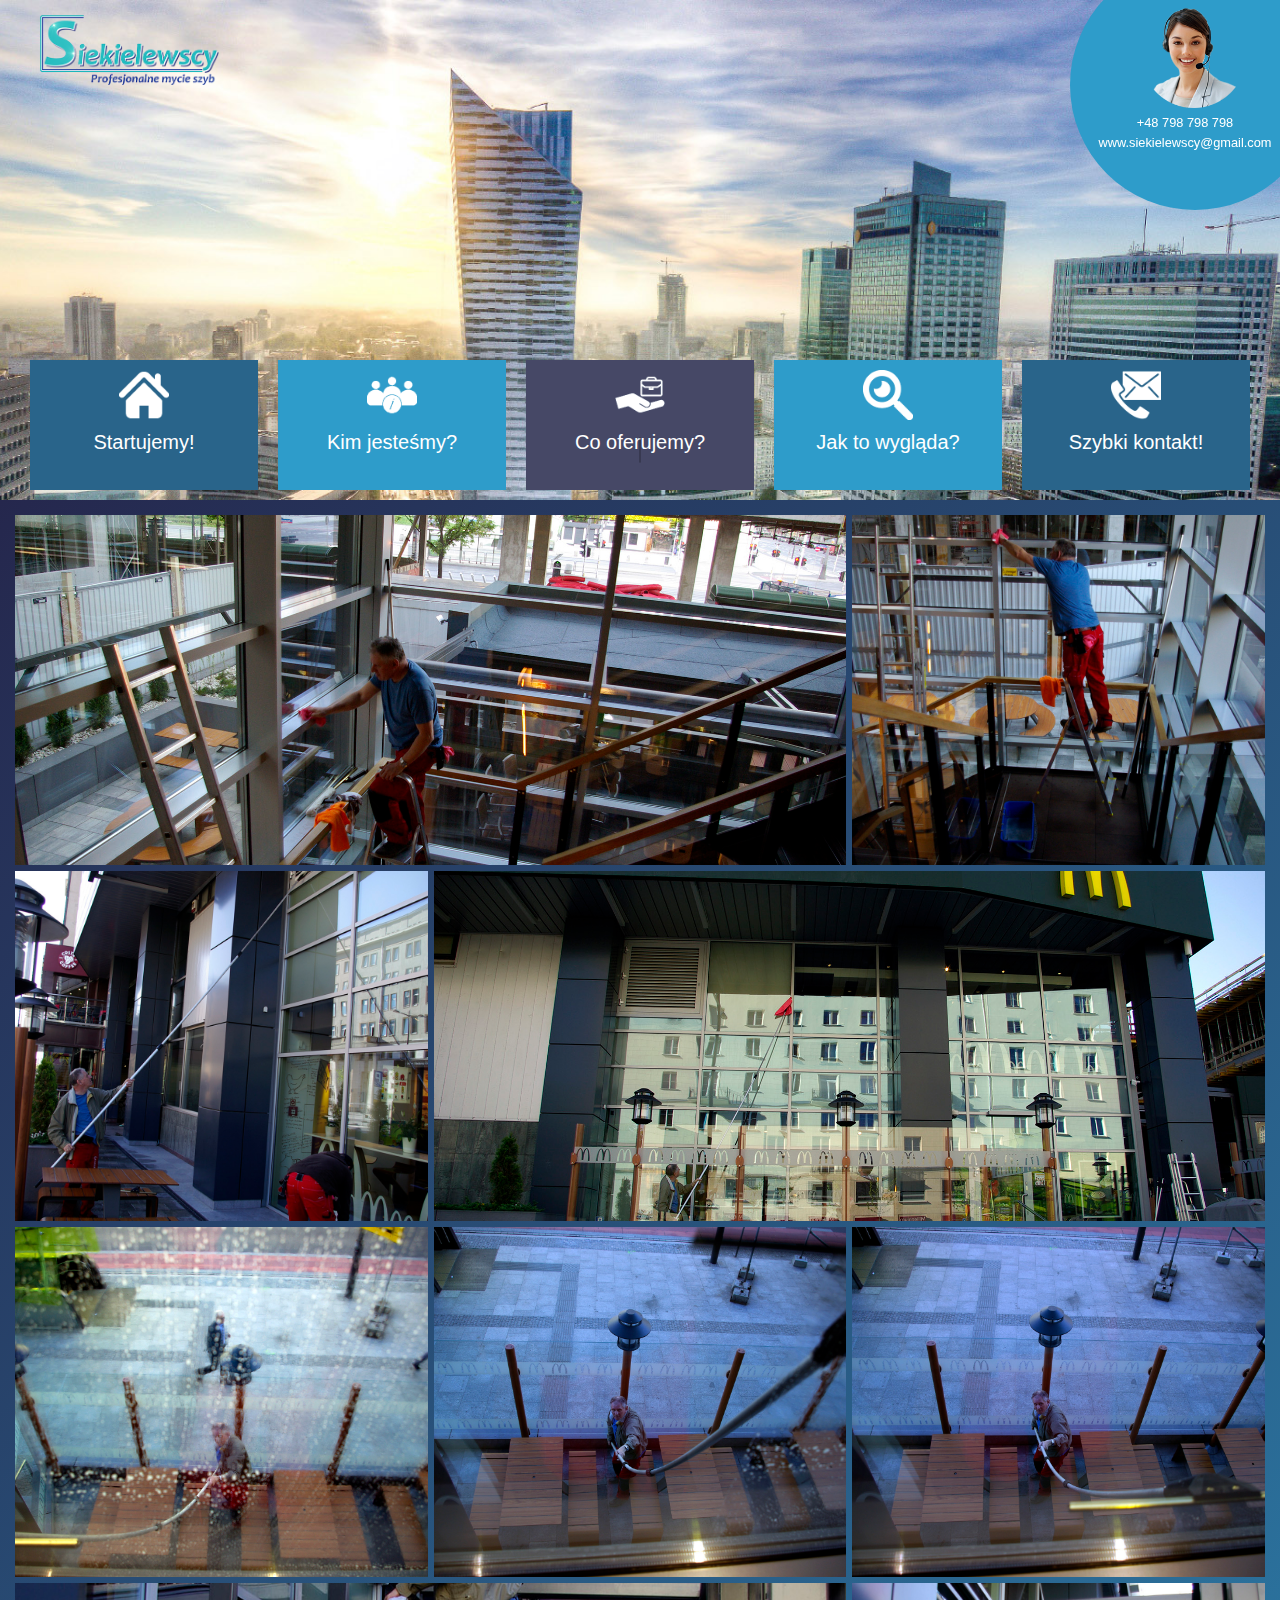
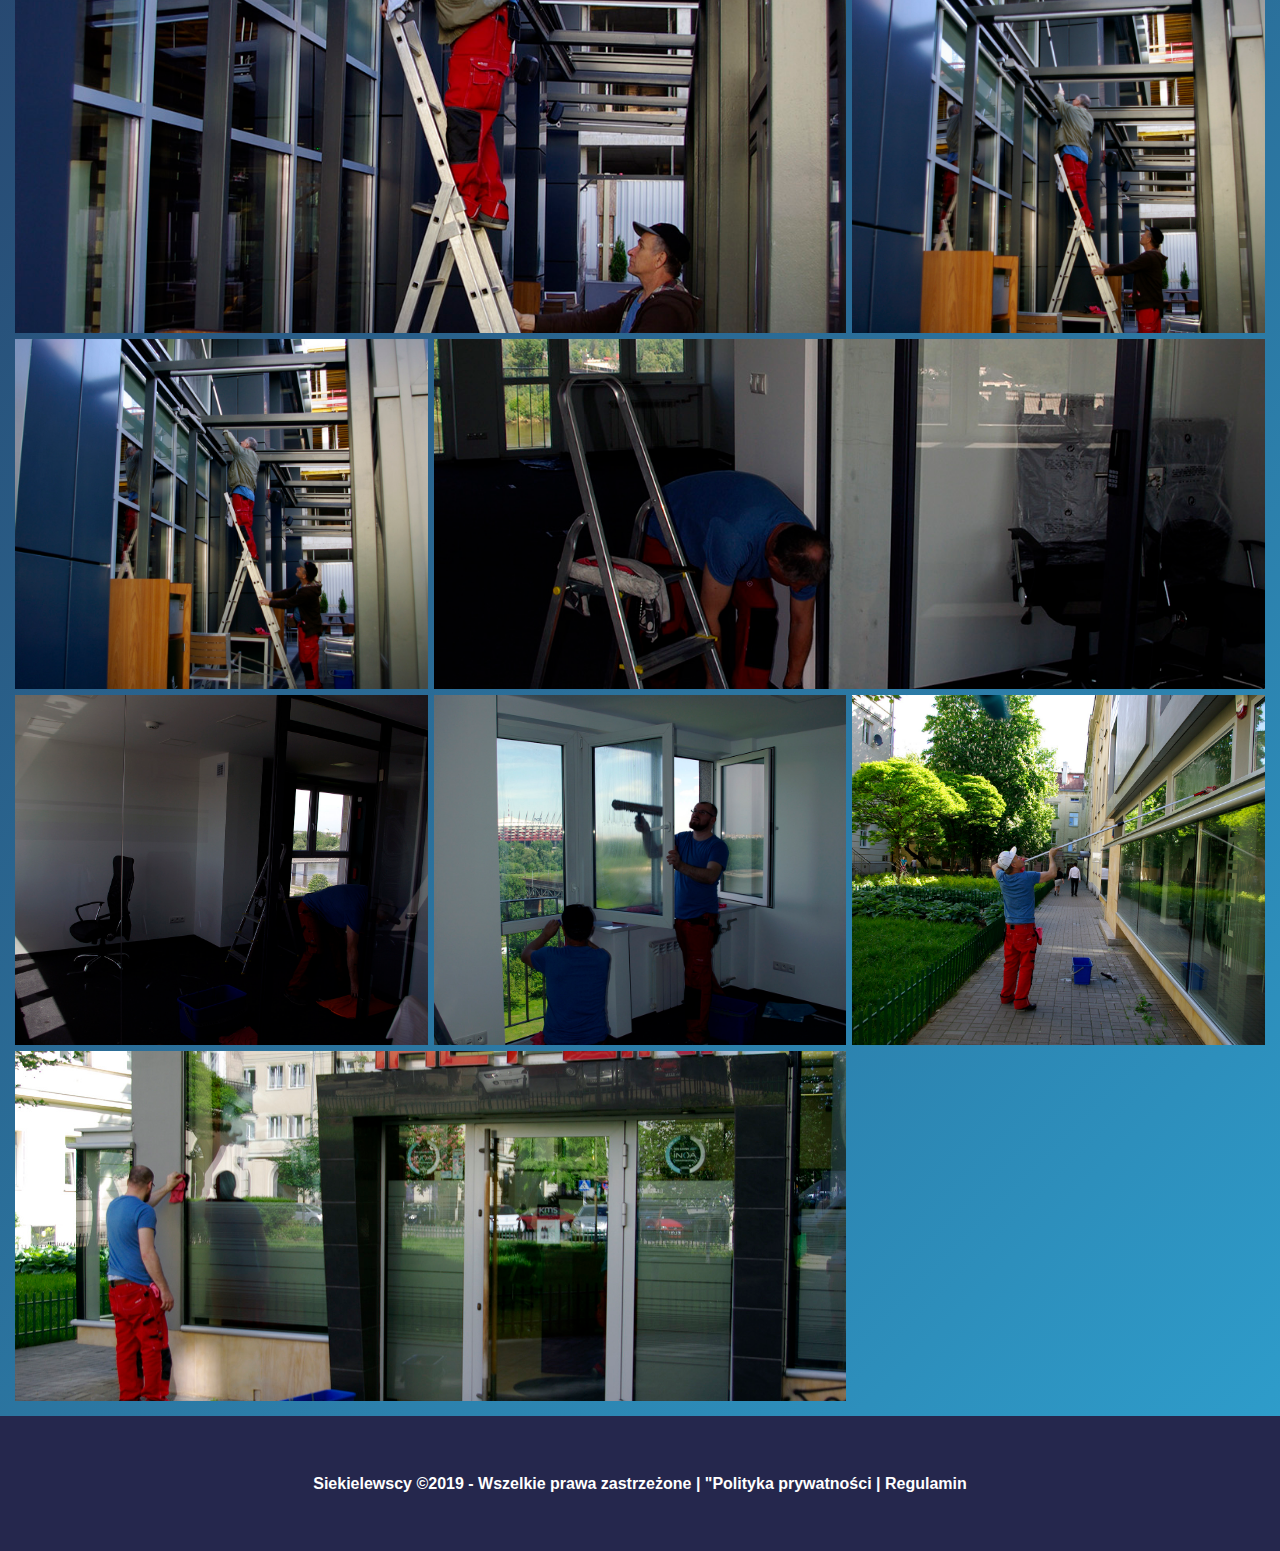
==== galeria.html @ 83d14aa3 "Commit" ====
<!DOCTYPE html>
<html lang="pl">

<head>
  <meta charset="UTF-8">
  <meta name="viewport" content="width=device-width, initial-scale=1">
  <meta http-equiv="X-UA-Compatible" content="ie=edge">
  <title>O nas - Siekielewscy</title>
  <meta name="description" content="Profesjonalne mycie szyb" />
  <meta name="keywords" content="Mycie szyb, mycie, profesjonalne, okna, okien, dokładne, czyste, ">
  <link rel="stylesheet" href="css/animate.css">
  <link rel="stylesheet" href="https://stackpath.bootstrapcdn.com/bootstrap/4.3.1/css/bootstrap.min.css">
  <link rel="stylesheet" href="https://use.fontawesome.com/releases/v5.7.2/css/all.css">



  <!-- build:css -->
  <link rel="stylesheet" href="css/headerStyle.css">
  <!-- endbuild -->
</head>

<body>
  <section class="header-background-image"></section>
  <header>
    <div class="logoContainer">
      <div class="logo"></div>
    </div>
    <div class="contactInformation">
      <div class="contactIconContainer">
        <div class="contactIcon"></div>
      </div>
      <div class="contactNumber">
        <a href="tel:+48 798 798 798"> +48 798 798 798 </a>
        <a href="mailto:www.siekielewscy@gmail.com"> www.siekielewscy@gmail.com </a>
      </div>
    </div>
  </header>

  <section class="menu onas">
    <div class="row menuContainer">
      <div class="col-5 col-md-3 col-lg menuElement animated">
        <!-- <a href="index.html"></a> -->
        <div class="iconMenu"></div>
        <h5 class="animated">Startujemy!</h5>
        <h4 class="animated">Strona główna</h4>
      </div>
      <div class="col-5 col-md-3 col-lg menuElement animated">
        <div class="iconMenu"></div>
        <h5 class="animated">Kim jesteśmy?</h5>
        <h4 class="animated">O nas</h4>
      </div>
      <div class="col-5 col-md-3 col-lg menuElement animated">
        <div class="iconMenu"></div>
        <h5 class="animated">Co oferujemy?</h5>
        <h4 class="animated">Oferta</h4>
      </div>
      <div class="col-5 col-md-3 col-lg menuElement animated">
        <div class="iconMenu"></div>
        <h5 class="animated">Jak to wygląda?</h5>
        <h4 class="animated">Galeria</h4>
      </div>
      <div class="col-5 col-md-3 col-lg menuElement animated">
        <div class="iconMenu"></div>
        <h5 class="animated">Szybki kontakt!</h5>
        <h4 class="animated">Formularz kontaktowy</h4>
      </div>
    </div>
  </section>

  <!-- <section class="gallery">

        <div class="gallery-container">

            <div class="img-container">
                <img src="" alt="">
            </div>

        </div>

    </section> -->


  <section class="gallery">
    <div class="row gal-container">
      <div class="col-md-8 col-sm-12 co-xs-12 gal-item">
        <div class="box">
          <!-- <a href="img/zdjęcia do galerii/_G101524.JPG"> -->
          <img src="img/zdjęcia do galerii/_G101524.JPG">
          <!-- </a> -->
        </div>
      </div>
      <div class="col-md-4 col-sm-6 co-xs-12 gal-item">
        <div class="box">
          <a href="#" data-toggle="modal" data-target="#2">
            <img src="img/zdjęcia do galerii/_G101525.JPG">
          </a>
        </div>
      </div>
      <div class="col-md-4 col-sm-6 co-xs-12 gal-item">
        <div class="box">
          <a href="#" data-toggle="modal" data-target="#3">
            <img src="img/zdjęcia do galerii/_G101537.JPG">
          </a>
        </div>
      </div>
      <div class="col-md-8 col-sm-12 co-xs-12 gal-item">
        <div class="box">
          <a href="#" data-toggle="modal" data-target="#4">
            <img src="img/zdjęcia do galerii/_G101545.JPG">
          </a>
        </div>
      </div>
      <div class="col-md-4 col-sm-6 co-xs-12 gal-item">
        <div class="box">
          <a href="#" data-toggle="modal" data-target="#5">
            <img src="img/zdjęcia do galerii/_G101555.JPG">
          </a>
        </div>
      </div>
      <div class="col-md-4 col-sm-6 co-xs-12 gal-item">
        <div class="box">
          <a href="#" data-toggle="modal" data-target="#6">
            <img src="img/zdjęcia do galerii/_G101556.JPG">
          </a>
        </div>
      </div>
      <div class="col-md-4 col-sm-6 co-xs-12 gal-item">
        <div class="box">
          <a href="#" data-toggle="modal" data-target="#7">
            <img src="img/zdjęcia do galerii/_G101557.JPG">
          </a>
        </div>
      </div>

      <div class="col-md-8 col-sm-12 co-xs-12 gal-item">
        <div class="box">
          <a href="#" data-toggle="modal" data-target="#7">
            <img src="img/zdjęcia do galerii/_G101560.JPG">
          </a>
        </div>
      </div>
      <div class="col-md-4 col-sm-6 co-xs-12 gal-item">
        <div class="box">
          <a href="#" data-toggle="modal" data-target="#7">
            <img src="img/zdjęcia do galerii/_G101564.JPG">
          </a>
        </div>
      </div>
      <div class="col-md-4 col-sm-6 co-xs-12 gal-item">
        <div class="box">
          <a href="#" data-toggle="modal" data-target="#7">
            <img src="img/zdjęcia do galerii/_G101570.JPG">
          </a>
        </div>
      </div>
      <div class="col-md-8 col-sm-12 co-xs-12 gal-item">
        <div class="box">
          <a href="#" data-toggle="modal" data-target="#7">
            <img src="img/zdjęcia do galerii/_G101581.JPG">
          </a>
        </div>
      </div>
      <div class="col-md-4 col-sm-6 co-xs-12 gal-item">
        <div class="box">
          <a href="#" data-toggle="modal" data-target="#7">
            <img src="img/zdjęcia do galerii/_G101587.JPG">
          </a>
        </div>
      </div>
      <div class="col-md-4 col-sm-6 co-xs-12 gal-item">
        <div class="box">
          <a href="#" data-toggle="modal" data-target="#7">
            <img src="img/zdjęcia do galerii/_G101608.JPG">
          </a>
        </div>
      </div>
      <div class="col-md-4 col-sm-6 co-xs-12 gal-item">
        <div class="box">
          <a href="#" data-toggle="modal" data-target="#7">
            <img src="img/zdjęcia do galerii/_G101617.JPG">
          </a>
        </div>
      </div>
      <div class="col-md-8 col-sm-12 co-xs-12 gal-item">
        <div class="box">
          <a href="#" data-toggle="modal" data-target="#7">
            <img src="img/zdjęcia do galerii/_G101630.JPG">
          </a>
        </div>
      </div>
    </div>
  </section>
  <div class="bg-modal">
    <div class="modal-content">
      <!-- <div class="close">+</div> -->
      <div class="box">
      <img src="img/zdjęcia do galerii/_G101630.JPG" alt="">
    </div>
    </div>
  </div>

  <footer>
    <p>Siekielewscy &copy;2019 - Wszelkie prawa zastrzeżone | <a href="#">"Polityka prywatności</a> | <a href="#">Regulamin</a></p>
  </footer>

  <script src="https://cdnjs.cloudflare.com/ajax/libs/jquery/3.3.1/jquery.js"></script>
  <script src="https://cdnjs.cloudflare.com/ajax/libs/popper.js/1.14.7/umd/popper.min.js"></script>
  <script src="https://stackpath.bootstrapcdn.com/bootstrap/4.3.1/js/bootstrap.min.js"></script>
  <script type="text/javascript" src="slick/slick.min.js"></script>
  <script src="js/wow.min.js"></script>
  <!-- build:js -->
  <script src="js/sectionFirst.js"></script>
  <script src="js/slickScript.js"></script>
  <!-- endbuild -->
</body>

</html>
---- css/headerStyle.css ----
@charset "UTF-8";
@import url("https://fonts.googleapis.com/css?family=Open+Sans:400,400i,600,600i,700,700i&subset=latin-ext");
* {
  margin: 0;
  padding: 0;
  outline: none;
  -webkit-box-sizing: border-box;
  box-sizing: border-box; }

*:after,
*:before {
  -webkit-box-sizing: border-box;
  box-sizing: border-box; }

html {
  font-size: 100%;
  height: auto !important;
  height: 100%;
  -webkit-text-size-adjust: 100%;
  -ms-text-size-adjust: 100%;
  margin: 0 auto;
  font-family: "Open Sans", arial, sans-serif !important; }

body {
  background-color: rgba(193, 200, 228, 0.1); }

a {
  font-size: 0.8rem;
  text-decoration: none !important;
  color: white;
  -webkit-transition: 0.2s;
  -o-transition: 0.2s;
  transition: 0.2s; }
  a:hover {
    color: #25274d;
    -webkit-transition: 0.1s;
    -o-transition: 0.1s;
    transition: 0.1s; }

header {
  background: transparent;
  position: relative;
  display: -webkit-box;
  display: -ms-flexbox;
  display: flex;
  top: 0;
  width: 100%;
  height: 100px;
  z-index: 2; }
  header .logoContainer {
    background: transparent;
    display: -webkit-box;
    display: -ms-flexbox;
    display: flex;
    width: 100%;
    height: 100%;
    padding: 15px 0px 15px 40px; }
    header .logoContainer .logo {
      width: 100%;
      height: 100%;
      background: url("../img/logo.png");
      background-repeat: no-repeat;
      background-size: contain; }
  header .contactInformation {
    position: fixed;
    display: -webkit-box;
    display: -ms-flexbox;
    display: flex;
    -webkit-box-pack: center;
        -ms-flex-pack: center;
            justify-content: center;
    -webkit-box-orient: vertical;
    -webkit-box-direction: normal;
        -ms-flex-direction: column;
            flex-direction: column;
    -webkit-box-align: center;
        -ms-flex-align: center;
            align-items: center;
    border-radius: 50%;
    width: 170px;
    height: 170px;
    -webkit-transform: translate(40px, -40px);
        -ms-transform: translate(40px, -40px);
            transform: translate(40px, -40px);
    right: 0;
    background-color: #2e9cca;
    -webkit-transition: 0.3s;
    -o-transition: 0.3s;
    transition: 0.3s; }
    header .contactInformation.active {
      width: 250px;
      height: 250px;
      -webkit-transition: 0.3s;
      -o-transition: 0.3s;
      transition: 0.3s; }
    header .contactInformation .contactIconContainer {
      display: -webkit-box;
      display: -ms-flexbox;
      display: flex;
      -webkit-box-pack: center;
          -ms-flex-pack: center;
              justify-content: center;
      width: 100px;
      height: auto;
      padding-right: 5px; }
      header .contactInformation .contactIconContainer .contactIcon {
        display: -webkit-box;
        display: -ms-flexbox;
        display: flex;
        width: 100px;
        height: 100px;
        background: url("../img/callIcon.png");
        background-repeat: no-repeat;
        background-size: contain;
        background-position-x: right;
        -webkit-transform: translate(-1px, 20px);
            -ms-transform: translate(-1px, 20px);
                transform: translate(-1px, 20px); }
        header .contactInformation .contactIconContainer .contactIcon.active {
          -webkit-transform: translate(0px, 0px);
              -ms-transform: translate(0px, 0px);
                  transform: translate(0px, 0px); }
    header .contactInformation .contactNumber {
      display: -webkit-box;
      display: -ms-flexbox;
      display: flex;
      -webkit-box-orient: vertical;
      -webkit-box-direction: normal;
          -ms-flex-direction: column;
              flex-direction: column;
      -webkit-box-align: center;
          -ms-flex-align: center;
              align-items: center;
      padding: 5px 30px 10px 10px; }
    header .contactInformation a {
      display: -webkit-box;
      display: -ms-flexbox;
      display: flex;
      -webkit-box-pack: end;
          -ms-flex-pack: end;
              justify-content: flex-end;
      -ms-flex-wrap: nowrap;
          flex-wrap: nowrap;
      height: 100%;
      -webkit-transition: 0.1s;
      -o-transition: 0.1s;
      transition: 0.1s;
      display: none; }
      header .contactInformation a.active {
        display: block;
        -webkit-transition: 0.1s;
        -o-transition: 0.1s;
        transition: 0.1s; }

section.banner {
  width: 100% !important;
  height: 100% !important;
  overflow: hidden;
  width: 100%;
  height: 70vh; }
  section.banner div.bd-example div#carouselExampleCaptions ol {
    margin-bottom: 70px; }
  section.banner div.bd-example div#carouselExampleCaptions div.carousel-inner div.carousel-item {
    height: 70vh;
    width: 100%; }
    section.banner div.bd-example div#carouselExampleCaptions div.carousel-inner div.carousel-item img {
      -webkit-filter: blur(2px) brightness(70%);
              filter: blur(2px) brightness(70%); }
    section.banner div.bd-example div#carouselExampleCaptions div.carousel-inner div.carousel-item div.carousel-caption {
      bottom: 80px; }
      section.banner div.bd-example div#carouselExampleCaptions div.carousel-inner div.carousel-item div.carousel-caption h5 {
        font-size: 2rem;
        letter-spacing: 0.2rem;
        -webkit-animation-delay: 0.2s;
                animation-delay: 0.2s; }
      section.banner div.bd-example div#carouselExampleCaptions div.carousel-inner div.carousel-item div.carousel-caption p {
        padding-top: 50px;
        font-size: 1.3rem;
        -webkit-animation-delay: 0.3s;
                animation-delay: 0.3s; }
      section.banner div.bd-example div#carouselExampleCaptions div.carousel-inner div.carousel-item div.carousel-caption button {
        font-size: 1.3rem;
        border-radius: 0;
        background-color: #25274d;
        border: 2px #25274d solid;
        color: white;
        -webkit-animation-delay: 0.4s;
                animation-delay: 0.4s; }
        section.banner div.bd-example div#carouselExampleCaptions div.carousel-inner div.carousel-item div.carousel-caption button:hover {
          background-color: white;
          border: 2px #2e9cca solid;
          color: #2e9cca; }

section.menu {
  width: 100% !important;
  height: 100% !important;
  width: 100%;
  height: auto; }
  section.menu .menuContainer {
    width: 100%;
    height: 100%;
    padding: 0px 20px;
    margin: 0 auto; }
    @media (max-width: 991px) {
      section.menu .menuContainer {
        display: -webkit-box;
        display: -ms-flexbox;
        display: flex;
        -webkit-box-pack: center;
            -ms-flex-pack: center;
                justify-content: center;
        padding: 0; } }
    section.menu .menuContainer .menuElement {
      overflow: hidden;
      position: relative;
      width: 100%;
      height: 130px;
      background-color: #2e9cca;
      margin: 10px;
      -webkit-transition: 0.3s;
      -o-transition: 0.3s;
      transition: 0.3s;
      -webkit-transform: translateY(0px);
          -ms-transform: translateY(0px);
              transform: translateY(0px);
      cursor: pointer; }
      section.menu .menuContainer .menuElement.activeTop {
        -webkit-transform: translateY(-30px);
            -ms-transform: translateY(-30px);
                transform: translateY(-30px); }
      section.menu .menuContainer .menuElement.active {
        -webkit-transition: 0.3s;
        -o-transition: 0.3s;
        transition: 0.3s; }
      section.menu .menuContainer .menuElement:nth-child(1) {
        background-color: #29648a; }
        section.menu .menuContainer .menuElement:nth-child(1).active {
          background-color: #25274d; }
      section.menu .menuContainer .menuElement:nth-child(2) {
        background-color: #2e9cca; }
        section.menu .menuContainer .menuElement:nth-child(2).active {
          background-color: #25274d; }
      section.menu .menuContainer .menuElement:nth-child(3) {
        background-color: #464866; }
        section.menu .menuContainer .menuElement:nth-child(3).active {
          background-color: #25274d; }
      section.menu .menuContainer .menuElement:nth-child(4) {
        background-color: #2e9cca; }
        section.menu .menuContainer .menuElement:nth-child(4).active {
          background-color: #25274d; }
      section.menu .menuContainer .menuElement:nth-child(5) {
        background-color: #29648a; }
        section.menu .menuContainer .menuElement:nth-child(5).active {
          background-color: #25274d; }
      section.menu .menuContainer .menuElement:nth-child(1) .iconMenu {
        background: url("../img/home.png"); }
      section.menu .menuContainer .menuElement:nth-child(2) .iconMenu {
        background: url("../img/we.png"); }
      section.menu .menuContainer .menuElement:nth-child(3) .iconMenu {
        background: url("../img/offer.png"); }
      section.menu .menuContainer .menuElement:nth-child(4) .iconMenu {
        background: url("../img/look.png"); }
      section.menu .menuContainer .menuElement:nth-child(5) .iconMenu {
        background: url("../img/contact.png"); }
      section.menu .menuContainer .menuElement .iconMenu {
        margin: 10px 0px;
        width: 100%;
        height: 50px;
        background-repeat: no-repeat !important;
        background-size: contain !important;
        background-position: center !important; }
      section.menu .menuContainer .menuElement h5 {
        text-align: center;
        color: white;
        -webkit-animation-duration: 0.2s;
                animation-duration: 0.2s; }
      section.menu .menuContainer .menuElement h4 {
        display: none;
        text-align: center;
        color: white;
        -webkit-animation-duration: 0.2s;
                animation-duration: 0.2s; }
      section.menu .menuContainer .menuElement a {
        width: 100%;
        height: 100%;
        position: absolute; }
  section.menu.onas {
    display: -webkit-box;
    display: -ms-flexbox;
    display: flex;
    margin-top: 250px; }
    section.menu.onas .menuContainer {
      margin-top: auto; }

.description-boxes {
  width: 100% !important;
  height: 100% !important;
  overflow: hidden;
  display: -webkit-box;
  display: -ms-flexbox;
  display: flex;
  -ms-flex-wrap: wrap;
      flex-wrap: wrap;
  width: 100%;
  margin: 0; }
  .description-boxes h2 {
    margin-top: 35px;
    text-align: center;
    text-transform: uppercase; }
  .description-boxes p {
    color: white;
    text-align: justify; }
  .description-boxes .description-boxes-container {
    display: -webkit-box;
    display: -ms-flexbox;
    display: flex;
    -ms-flex-wrap: wrap;
        flex-wrap: wrap;
    -webkit-box-pack: center;
        -ms-flex-pack: center;
            justify-content: center;
    padding: 0;
    background: white; }
    .description-boxes .description-boxes-container div {
      display: -webkit-box;
      display: -ms-flexbox;
      display: flex;
      width: 100%;
      min-height: 200px;
      background-clip: content-box;
      cursor: pointer; }
      .description-boxes .description-boxes-container div:hover img.flip {
        -webkit-transition: 0.5s cubic-bezier(0.55, 0.085, 0.68, 0.53);
        -o-transition: 0.5s cubic-bezier(0.55, 0.085, 0.68, 0.53);
        transition: 0.5s cubic-bezier(0.55, 0.085, 0.68, 0.53);
        -webkit-transition-delay: 0.2s;
             -o-transition-delay: 0.2s;
                transition-delay: 0.2s; }
        .description-boxes .description-boxes-container div:hover img.flip:nth-child(odd) {
          -webkit-transform: rotateY(180deg);
                  transform: rotateY(180deg);
          -webkit-transform-origin: 74px 0px;
              -ms-transform-origin: 74px 0px;
                  transform-origin: 74px 0px; }
        .description-boxes .description-boxes-container div:hover img.flip:nth-child(even) {
          -webkit-transform: rotateY(180deg);
                  transform: rotateY(180deg);
          -webkit-transform-origin: 54px 0px;
              -ms-transform-origin: 54px 0px;
                  transform-origin: 54px 0px; }
      .description-boxes .description-boxes-container div:hover img.scale {
        -webkit-transform: scale(1.2);
            -ms-transform: scale(1.2);
                transform: scale(1.2);
        -webkit-transition: 0.5s cubic-bezier(0.55, 0.085, 0.68, 0.53);
        -o-transition: 0.5s cubic-bezier(0.55, 0.085, 0.68, 0.53);
        transition: 0.5s cubic-bezier(0.55, 0.085, 0.68, 0.53);
        -webkit-transition-delay: 0.2s;
             -o-transition-delay: 0.2s;
                transition-delay: 0.2s; }
      .description-boxes .description-boxes-container div img {
        width: 128px;
        max-width: 100%;
        max-height: 128px;
        margin: auto;
        -webkit-transition: 0.5s cubic-bezier(0.55, 0.085, 0.68, 0.53);
        -o-transition: 0.5s cubic-bezier(0.55, 0.085, 0.68, 0.53);
        transition: 0.5s cubic-bezier(0.55, 0.085, 0.68, 0.53);
        -webkit-transition-delay: 0.2s;
             -o-transition-delay: 0.2s;
                transition-delay: 0.2s; }
        .description-boxes .description-boxes-container div img:nth-child(odd) {
          padding-left: 20px; }
        .description-boxes .description-boxes-container div img:nth-child(even) {
          padding-right: 20px; }
      .description-boxes .description-boxes-container div:nth-child(2) {
        background-color: #29648a; }
      .description-boxes .description-boxes-container div:nth-child(3) {
        background-color: #25274d; }
      .description-boxes .description-boxes-container div:nth-child(4) {
        background-color: #25274d; }
      .description-boxes .description-boxes-container div:nth-child(5) {
        background-color: #2e9cca; }
      .description-boxes .description-boxes-container div:nth-child(6) {
        background-color: #29648a; }
      .description-boxes .description-boxes-container div:nth-child(7) {
        background-color: #464866; }
      .description-boxes .description-boxes-container div:nth-child(8) {
        background-color: #29648a; }
      .description-boxes .description-boxes-container div:nth-child(9) {
        background-color: #25274d; }
      .description-boxes .description-boxes-container div:nth-child(10) {
        background-color: #2e9cca; }
      .description-boxes .description-boxes-container div:nth-child(11) {
        background-color: #464866; }
      .description-boxes .description-boxes-container div:nth-child(12) {
        background-color: #29648a; }
      .description-boxes .description-boxes-container div:nth-child(13) {
        background-color: #25274d; }
      .description-boxes .description-boxes-container div:nth-child(14) {
        background-color: #25274d; }
      .description-boxes .description-boxes-container div:nth-child(15) {
        background-color: #2e9cca; }
      .description-boxes .description-boxes-container div:nth-child(16) {
        background-color: #29648a; }

.content-header {
  font-family: "Open Sans", arial, sans-serif;
  color: #25274d;
  font-size: 45px; }

#contact {
  position: relative;
  font-family: "Open Sans", arial, sans-serif;
  padding-top: 60px;
  width: 100%;
  width: 100vw;
  height: 80vh;
  min-height: 550px;
  background: #3a6186;
  background: -o-linear-gradient(135deg, #2e9cca, #25274d);
  background: linear-gradient(-45deg, #2e9cca, #25274d);
  color: #fff; }
  #contact .section-content {
    text-align: center;
    width: 85vw;
    margin: 0 auto; }
    #contact .section-content span {
      font-weight: 600; }
  #contact h1,
  #contact h2,
  #contact h3,
  #contact h4,
  #contact h5,
  #contact h6,
  #contact p,
  #contact span {
    font-family: "Open Sans", arial, sans-serif; }
  #contact h3 {
    font-size: 1.45rem; }
  #contact span {
    color: #2e9cca; }
  #contact i {
    padding-right: 10px; }
  @media (max-width: 767px) {
    #contact {
      height: auto;
      padding-bottom: 40px; } }

.contact-section {
  padding-top: 40px; }

.contact-section .col-md-6 {
  width: 50%; }

.form-line {
  border-right: 1px solid #B29999; }
  @media (max-width: 767px) {
    .form-line {
      border-right: none;
      border-bottom: 1px solid #B29999; } }

.form-group {
  margin-top: 10px; }

label {
  font-size: 1.3em;
  line-height: 1em;
  font-weight: normal; }

.form-control {
  font-size: 1rem;
  color: #080808;
  border-radius: 0px; }

textarea.form-control {
  height: 135px;
  border-radius: 0px; }

.submit {
  font-size: 1.1em;
  float: right;
  background-color: transparent;
  color: white;
  width: 50%;
  border: 1px solid white;
  border-radius: 0;
  -webkit-transition: cubic-bezier(0.55, 0.085, 0.68, 0.53) 0.2s;
  -o-transition: cubic-bezier(0.55, 0.085, 0.68, 0.53) 0.2s;
  transition: cubic-bezier(0.55, 0.085, 0.68, 0.53) 0.2s; }
  .submit:hover {
    border: 1px solid #25274d;
    color: #25274d;
    -webkit-transition: cubic-bezier(0.55, 0.085, 0.68, 0.53) 0.2s;
    -o-transition: cubic-bezier(0.55, 0.085, 0.68, 0.53) 0.2s;
    transition: cubic-bezier(0.55, 0.085, 0.68, 0.53) 0.2s; }
  @media (max-width: 767px) {
    .submit {
      width: 100%; } }

.logotypes {
  height: 200px;
  width: 100%;
  background-color: #2e9cca;
  overflow: hidden; }
  @media (max-width: 767px) {
    .logotypes {
      height: 150px; } }
  @media (max-width: 500px) {
    .logotypes {
      height: 150px; } }
  .logotypes .logotype {
    width: 100%;
    display: -webkit-box;
    display: -ms-flexbox;
    display: flex;
    -webkit-box-pack: center;
        -ms-flex-pack: center;
            justify-content: center;
    -webkit-box-align: center;
        -ms-flex-align: center;
            align-items: center;
    padding-top: 25px; }
    .logotypes .logotype img {
      width: 150px;
      height: 150px; }
      @media (max-width: 767px) {
        .logotypes .logotype img {
          width: 100px;
          height: 100px; } }
      @media (max-width: 500px) {
        .logotypes .logotype img {
          width: 100px;
          height: 100px; } }

.cooperation {
  display: block;
  width: 100%;
  height: auto;
  background: url("../img/okna.jpg");
  background-repeat: no-repeat;
  background-position: center center;
  background-size: cover;
  background-attachment: fixed; }
  .cooperation--article {
    background: none;
    background-color: #25274d; }
    .cooperation--article h3 {
      padding-top: 50px;
      text-align: center;
      color: white;
      text-transform: uppercase; }
  .cooperation--article2 {
    background: none;
    background-color: #464866; }
    .cooperation--article2 h3 {
      padding-top: 50px;
      text-align: center;
      color: white;
      text-transform: uppercase; }
  .cooperation .text-container {
    text-align: center;
    margin: 0 auto;
    width: 100%;
    max-width: 1200px;
    padding: 20px 40px; }
    .cooperation .text-container--full {
      max-width: 100%; }
    .cooperation .text-container h4, .cooperation .text-container h5 {
      color: white; }
    .cooperation .text-container h4 {
      margin: 40px 0 20px 0;
      text-transform: uppercase; }
    .cooperation .text-container h5 {
      margin: 0 0 50px 0; }

footer {
  display: -webkit-box;
  display: -ms-flexbox;
  display: flex;
  -webkit-box-pack: center;
      -ms-flex-pack: center;
          justify-content: center;
  -webkit-box-align: center;
      -ms-flex-align: center;
          align-items: center;
  text-align: center;
  width: 100%;
  height: 15vh;
  background-color: #25274d; }
  footer p {
    font-size: 1rem;
    color: white;
    margin: 0;
    font-weight: 700; }
    footer p a {
      font-size: 1rem;
      color: white;
      font-weight: 700; }
      footer p a:hover {
        color: #2e9cca; }

a.carousel-control-prev {
  top: 30%;
  bottom: 30%; }

a.carousel-control-next {
  top: 30%;
  bottom: 30%; }

.gallery {
  position: relative;
  background: -o-linear-gradient(135deg, #2e9cca, #25274d);
  background: linear-gradient(-45deg, #2e9cca, #25274d); }

.gal-container {
  padding: 12px;
  width: 100%;
  max-width: 1300px;
  margin: 0 auto; }

.gal-item {
  overflow: hidden;
  padding: 3px; }

.gal-item .box {
  height: 350px;
  overflow: hidden;
  cursor: pointer; }

.box img {
  height: 100%;
  width: 100%;
  object-fit: cover;
  -o-object-fit: cover;
  position: relative;
  z-index: 1; }

.gal-item .box:after {
  content: "\f06e";
  font-family: "Font Awesome 5 Free";
  opacity: 0;
  background-color: rgba(0, 0, 0, 0.75);
  position: absolute;
  right: 3px;
  left: 3px;
  top: 3px;
  bottom: 3px;
  text-align: center;
  line-height: 350px;
  font-size: 50px;
  color: white;
  -webkit-transition: all 0.5s ease-in-out 0s;
  -o-transition: all 0.5s ease-in-out 0s;
  transition: all 0.5s ease-in-out 0s;
  z-index: 5; }

.gal-item .box:hover:after {
  opacity: 1; }

@media (min-width: 768px) {
  .gal-container .modal-dialog {
    width: 55%;
    margin: 50 auto; } }

@media (max-width: 768px) {
  .gal-container .modal-content {
    height: 250px; } }

.header-background-image {
  height: 800px;
  width: 100%;
  position: absolute;
  background-attachment: fixed;
  background: url("../img/zdjęcia do galerii/nowa.jpg");
  background-repeat: no-repeat;
  background-position: center center;
  background-size: cover;
  background-attachment: fixed; }

.bg-modal {
  z-index: 10;
  width: 0%;
  height: 0%;
  background-color: rgba(0, 0, 0, 0.7);
  position: fixed;
  top: 50%;
  left: 50%;
  -webkit-transform: translate(-50%, -50%);
      -ms-transform: translate(-50%, -50%);
          transform: translate(-50%, -50%);
  display: -webkit-box;
  display: -ms-flexbox;
  display: flex;
  -webkit-box-pack: center;
      -ms-flex-pack: center;
          justify-content: center;
  -webkit-box-align: center;
      -ms-flex-align: center;
          align-items: center;
  display: flex; }
  .bg-modal.active {
    display: -webkit-box;
    display: -ms-flexbox;
    display: flex;
    width: 100%;
    height: 100%; }
  .bg-modal .modal-content {
    width: 80%;
    height: auto;
    max-height: 700px;
    background-color: transparent;
    position: relative;
    display: -webkit-box;
    display: -ms-flexbox;
    display: flex;
    -webkit-box-pack: center;
        -ms-flex-pack: center;
            justify-content: center;
    -webkit-box-align: center;
        -ms-flex-align: center;
            align-items: center; }
    .bg-modal .modal-content img {
      width: 100%;
      height: auto;
      max-height: 700px; }

/*# sourceMappingURL=[data-uri] */
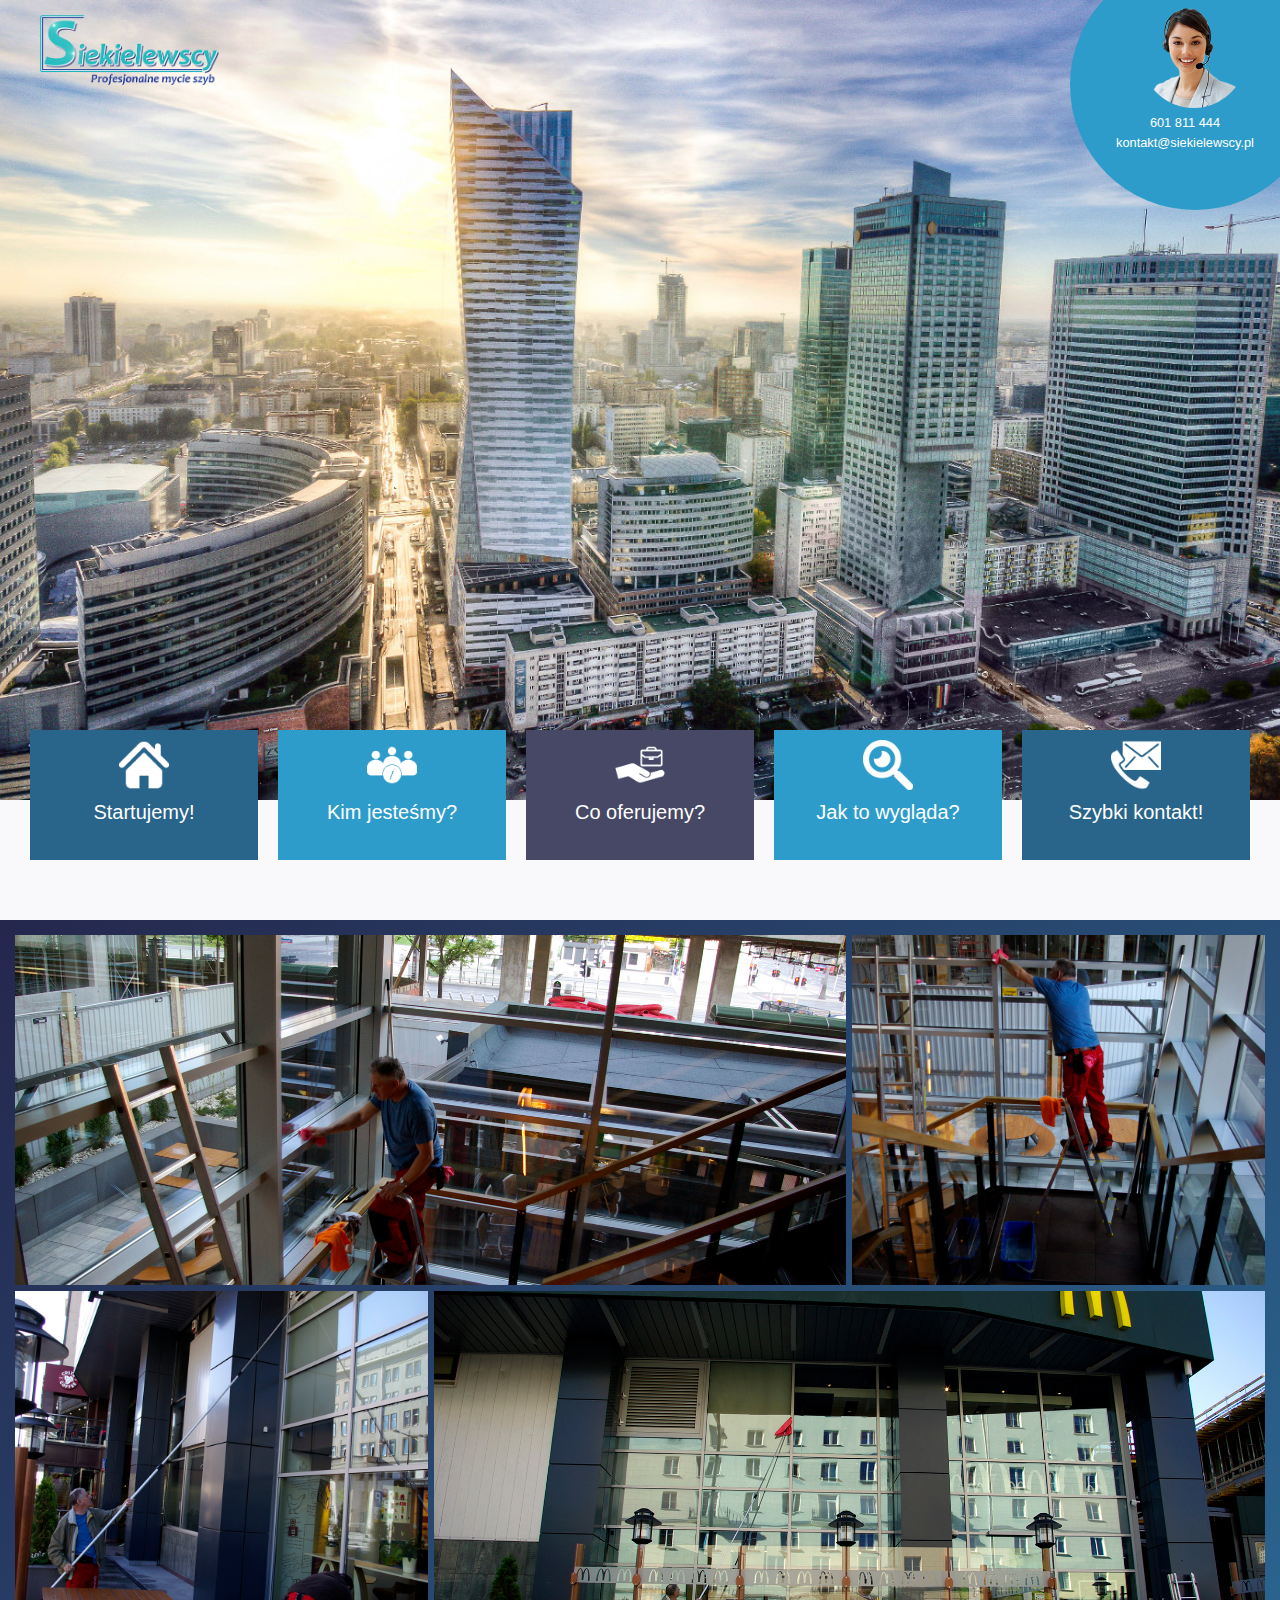
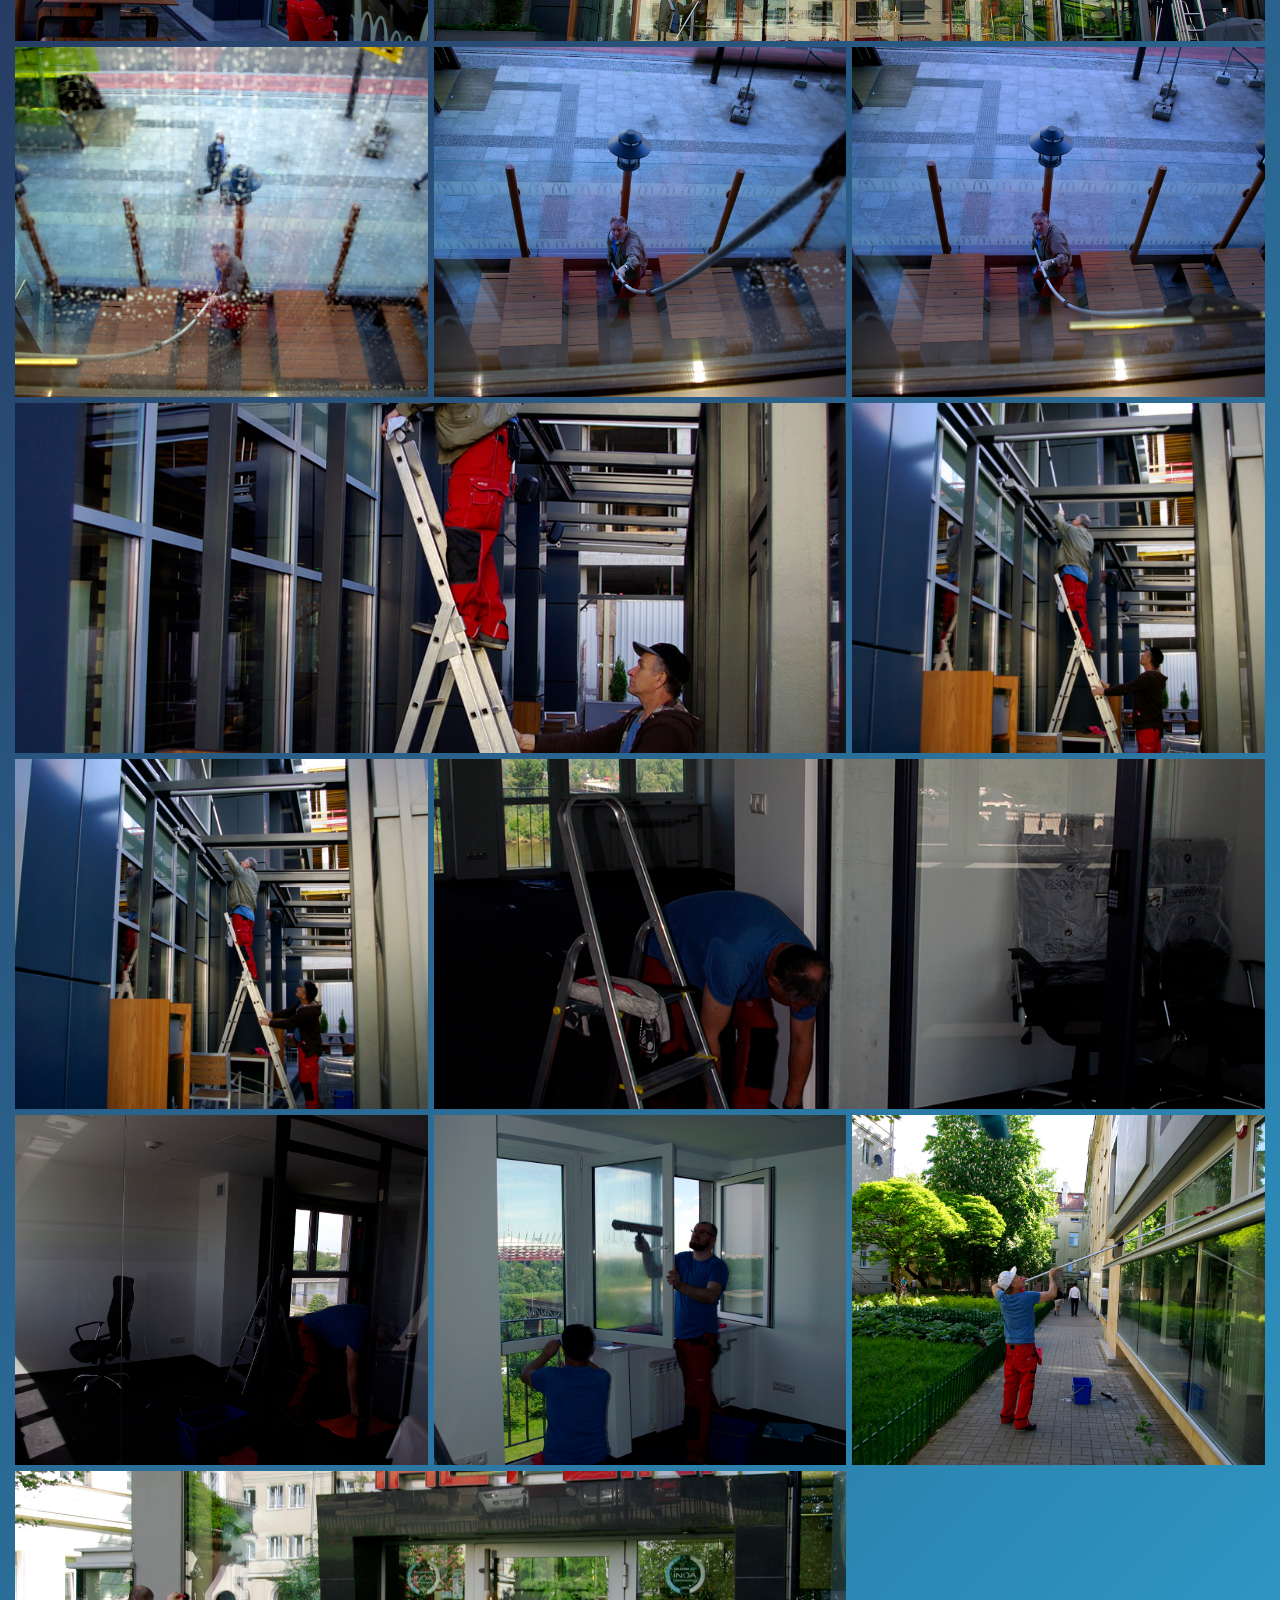
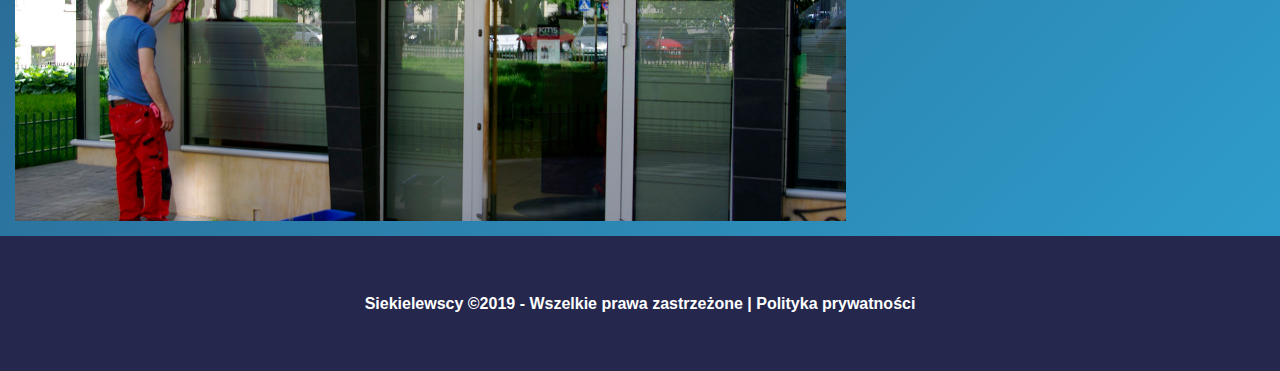
==== commit 1b0405f4: "Image, banner, privacy" ====
--- a/galeria.html
+++ b/galeria.html
@@ -6,8 +6,9 @@
   <meta name="viewport" content="width=device-width, initial-scale=1">
   <meta http-equiv="X-UA-Compatible" content="ie=edge">
   <title>O nas - Siekielewscy</title>
-  <meta name="description" content="Profesjonalne mycie szyb" />
-  <meta name="keywords" content="Mycie szyb, mycie, profesjonalne, okna, okien, dokładne, czyste, ">
+  <meta name="description" content="Mycie okien w Warszawie i okolicach. Mycie okien, witryn, przeszkleń, elewacji szklanych. Zabezpieczenie okien przed remontem i poremontowe doczyszczanie. 
+  Siekielewscy Profesjonalne Mycie Szyb 601 811 444" />
+  <meta name="keywords" content="Mycie szyb, Mycie okien warszawa, mycie przeszkleń, mycie witryn, profesjonalne, okna, okien, dokładne,">
   <link rel="stylesheet" href="css/animate.css">
   <link rel="stylesheet" href="https://stackpath.bootstrapcdn.com/bootstrap/4.3.1/css/bootstrap.min.css">
   <link rel="stylesheet" href="https://use.fontawesome.com/releases/v5.7.2/css/all.css">
@@ -30,8 +31,8 @@
         <div class="contactIcon"></div>
       </div>
       <div class="contactNumber">
-        <a href="tel:+48 798 798 798"> +48 798 798 798 </a>
-        <a href="mailto:www.siekielewscy@gmail.com"> www.siekielewscy@gmail.com </a>
+        <a href="tel:601 811 444"> 601 811 444 </a>
+        <a href="mailto:kontakt@siekielewscy.pl">kontakt@siekielewscy.pl</a>
       </div>
     </div>
   </header>
@@ -200,7 +201,7 @@
   </div>
 
   <footer>
-    <p>Siekielewscy &copy;2019 - Wszelkie prawa zastrzeżone | <a href="#">"Polityka prywatności</a> | <a href="#">Regulamin</a></p>
+    <p>Siekielewscy &copy;2019 - Wszelkie prawa zastrzeżone | <a href="polityka.html">Polityka prywatności</a></p>
   </footer>
 
   <script src="https://cdnjs.cloudflare.com/ajax/libs/jquery/3.3.1/jquery.js"></script>
--- a/css/headerStyle.css
+++ b/css/headerStyle.css
@@ -22,7 +22,9 @@
   font-family: "Open Sans", arial, sans-serif !important; }
 
 body {
-  background-color: rgba(193, 200, 228, 0.1); }
+  background-color: rgba(193, 200, 228, 0.1);
+  max-width: 1920px;
+  margin: 0 auto; }
 
 a {
   font-size: 0.8rem;
@@ -39,7 +41,7 @@
 
 header {
   background: transparent;
-  position: relative;
+  position: absolute;
   display: -webkit-box;
   display: -ms-flexbox;
   display: flex;
@@ -55,6 +57,10 @@
     width: 100%;
     height: 100%;
     padding: 15px 0px 15px 40px; }
+    @media (max-width: 500px) {
+      header .logoContainer {
+        padding: 15px 0px 15px 15px;
+        width: 50%; } }
     header .logoContainer .logo {
       width: 100%;
       height: 100%;
@@ -93,6 +99,10 @@
       -webkit-transition: 0.3s;
       -o-transition: 0.3s;
       transition: 0.3s; }
+      @media (max-width: 500px) {
+        header .contactInformation.active {
+          width: 200px;
+          height: 200px; } }
     header .contactInformation .contactIconContainer {
       display: -webkit-box;
       display: -ms-flexbox;
@@ -116,6 +126,10 @@
         -webkit-transform: translate(-1px, 20px);
             -ms-transform: translate(-1px, 20px);
                 transform: translate(-1px, 20px); }
+        @media (max-width: 500px) {
+          header .contactInformation .contactIconContainer .contactIcon {
+            width: 50px;
+            height: 50px; } }
         header .contactInformation .contactIconContainer .contactIcon.active {
           -webkit-transform: translate(0px, 0px);
               -ms-transform: translate(0px, 0px);
@@ -146,6 +160,10 @@
       -o-transition: 0.1s;
       transition: 0.1s;
       display: none; }
+      @media (max-width: 500px) {
+        header .contactInformation a {
+          padding: 0 20px;
+          word-break: break-all; } }
       header .contactInformation a.active {
         display: block;
         -webkit-transition: 0.1s;
@@ -153,54 +171,75 @@
         transition: 0.1s; }
 
 section.banner {
+  overflow: hidden;
   width: 100% !important;
-  height: 100% !important;
-  overflow: hidden;
-  width: 100%;
-  height: 70vh; }
-  section.banner div.bd-example div#carouselExampleCaptions ol {
-    margin-bottom: 70px; }
-  section.banner div.bd-example div#carouselExampleCaptions div.carousel-inner div.carousel-item {
-    height: 70vh;
-    width: 100%; }
-    section.banner div.bd-example div#carouselExampleCaptions div.carousel-inner div.carousel-item img {
-      -webkit-filter: blur(2px) brightness(70%);
-              filter: blur(2px) brightness(70%); }
-    section.banner div.bd-example div#carouselExampleCaptions div.carousel-inner div.carousel-item div.carousel-caption {
-      bottom: 80px; }
-      section.banner div.bd-example div#carouselExampleCaptions div.carousel-inner div.carousel-item div.carousel-caption h5 {
-        font-size: 2rem;
-        letter-spacing: 0.2rem;
-        -webkit-animation-delay: 0.2s;
-                animation-delay: 0.2s; }
-      section.banner div.bd-example div#carouselExampleCaptions div.carousel-inner div.carousel-item div.carousel-caption p {
-        padding-top: 50px;
-        font-size: 1.3rem;
-        -webkit-animation-delay: 0.3s;
-                animation-delay: 0.3s; }
-      section.banner div.bd-example div#carouselExampleCaptions div.carousel-inner div.carousel-item div.carousel-caption button {
-        font-size: 1.3rem;
-        border-radius: 0;
-        background-color: #25274d;
-        border: 2px #25274d solid;
-        color: white;
-        -webkit-animation-delay: 0.4s;
-                animation-delay: 0.4s; }
-        section.banner div.bd-example div#carouselExampleCaptions div.carousel-inner div.carousel-item div.carousel-caption button:hover {
-          background-color: white;
-          border: 2px #2e9cca solid;
-          color: #2e9cca; }
+  height: 100vh !important; }
+  section.banner div.bd-example {
+    height: 100vh;
+    position: absolute; }
+    section.banner div.bd-example div#carouselExampleCaptions ol {
+      margin-bottom: 250px; }
+      @media (max-width: 991px) {
+        section.banner div.bd-example div#carouselExampleCaptions ol {
+          top: 150px; } }
+    section.banner div.bd-example div#carouselExampleCaptions div.carousel-inner {
+      height: 100vh; }
+      section.banner div.bd-example div#carouselExampleCaptions div.carousel-inner div.carousel-item {
+        height: 350px;
+        width: 100%; }
+        section.banner div.bd-example div#carouselExampleCaptions div.carousel-inner div.carousel-item img {
+          -webkit-filter: brightness(70%);
+                  filter: brightness(70%); }
+        section.banner div.bd-example div#carouselExampleCaptions div.carousel-inner div.carousel-item div.carousel-caption {
+          bottom: -50px; }
+          @media (max-width: 991px) {
+            section.banner div.bd-example div#carouselExampleCaptions div.carousel-inner div.carousel-item div.carousel-caption {
+              bottom: -250px;
+              left: 5%;
+              right: 5%; } }
+          section.banner div.bd-example div#carouselExampleCaptions div.carousel-inner div.carousel-item div.carousel-caption h5 {
+            font-size: 2rem;
+            letter-spacing: 0.2rem;
+            -webkit-animation-delay: 0.2s;
+                    animation-delay: 0.2s; }
+          section.banner div.bd-example div#carouselExampleCaptions div.carousel-inner div.carousel-item div.carousel-caption p {
+            padding-top: 30px;
+            font-size: 1.3rem;
+            -webkit-animation-delay: 0.3s;
+                    animation-delay: 0.3s; }
+          section.banner div.bd-example div#carouselExampleCaptions div.carousel-inner div.carousel-item div.carousel-caption button {
+            display: none;
+            font-size: 1.3rem;
+            border-radius: 0;
+            background-color: #25274d;
+            border: 2px #25274d solid;
+            color: white;
+            -webkit-animation-delay: 0.4s;
+                    animation-delay: 0.4s; }
+            section.banner div.bd-example div#carouselExampleCaptions div.carousel-inner div.carousel-item div.carousel-caption button:hover {
+              background-color: white;
+              border: 2px #2e9cca solid;
+              color: #2e9cca; }
 
 section.menu {
-  width: 100% !important;
-  height: 100% !important;
-  width: 100%;
+  width: 100%;
+  height: 0px !important;
+  -webkit-transform: translateY(-200px);
+      -ms-transform: translateY(-200px);
+          transform: translateY(-200px);
   height: auto; }
+  @media (max-width: 991px) {
+    section.menu {
+      height: auto !important;
+      -webkit-transform: translateY(40px);
+          -ms-transform: translateY(40px);
+              transform: translateY(40px); } }
   section.menu .menuContainer {
     width: 100%;
-    height: 100%;
+    height: 100% !important;
     padding: 0px 20px;
-    margin: 0 auto; }
+    margin: 0 auto;
+    background: transparent; }
     @media (max-width: 991px) {
       section.menu .menuContainer {
         display: -webkit-box;
@@ -288,7 +327,7 @@
     display: -webkit-box;
     display: -ms-flexbox;
     display: flex;
-    margin-top: 250px; }
+    margin-top: calc(100vh + 20px); }
     section.menu.onas .menuContainer {
       margin-top: auto; }
 
@@ -307,9 +346,16 @@
     margin-top: 35px;
     text-align: center;
     text-transform: uppercase; }
+  .description-boxes span {
+    text-align: center;
+    text-transform: uppercase;
+    color: white;
+    font-size: 1.3rem;
+    font-weight: 500; }
   .description-boxes p {
     color: white;
-    text-align: justify; }
+    text-align: justify;
+    width: 100%; }
   .description-boxes .description-boxes-container {
     display: -webkit-box;
     display: -ms-flexbox;
@@ -414,7 +460,6 @@
   font-family: "Open Sans", arial, sans-serif;
   padding-top: 60px;
   width: 100%;
-  width: 100vw;
   height: 80vh;
   min-height: 550px;
   background: #3a6186;
@@ -602,11 +647,13 @@
 
 a.carousel-control-prev {
   top: 30%;
-  bottom: 30%; }
+  bottom: 30%;
+  display: none; }
 
 a.carousel-control-next {
   top: 30%;
-  bottom: 30%; }
+  bottom: 30%;
+  display: none; }
 
 .gallery {
   position: relative;
@@ -669,6 +716,7 @@
 
 .header-background-image {
   height: 800px;
+  top: 0;
   width: 100%;
   position: absolute;
   background-attachment: fixed;
@@ -725,4 +773,33 @@
       height: auto;
       max-height: 700px; }
 
-/*# sourceMappingURL=[data-uri] */
+.text-container {
+  display: -webkit-box;
+  display: -ms-flexbox;
+  display: flex;
+  -webkit-box-orient: vertical;
+  -webkit-box-direction: normal;
+      -ms-flex-direction: column;
+          flex-direction: column;
+  -webkit-box-pack: center;
+      -ms-flex-pack: center;
+          justify-content: center;
+  width: 100%;
+  max-width: 1100px;
+  height: auto;
+  min-height: 70vh;
+  margin: 0 auto;
+  text-align: center;
+  padding-bottom: 30px; }
+  @media (max-width: 1200px) {
+    .text-container {
+      padding-left: 5%;
+      padding-right: 5%; } }
+  .text-container h3 {
+    text-transform: uppercase;
+    margin-bottom: 30px;
+    margin-top: 60px; }
+  .text-container h4 {
+    margin: 30px 0 15px 0; }
+
+/*# sourceMappingURL=[data-uri] */
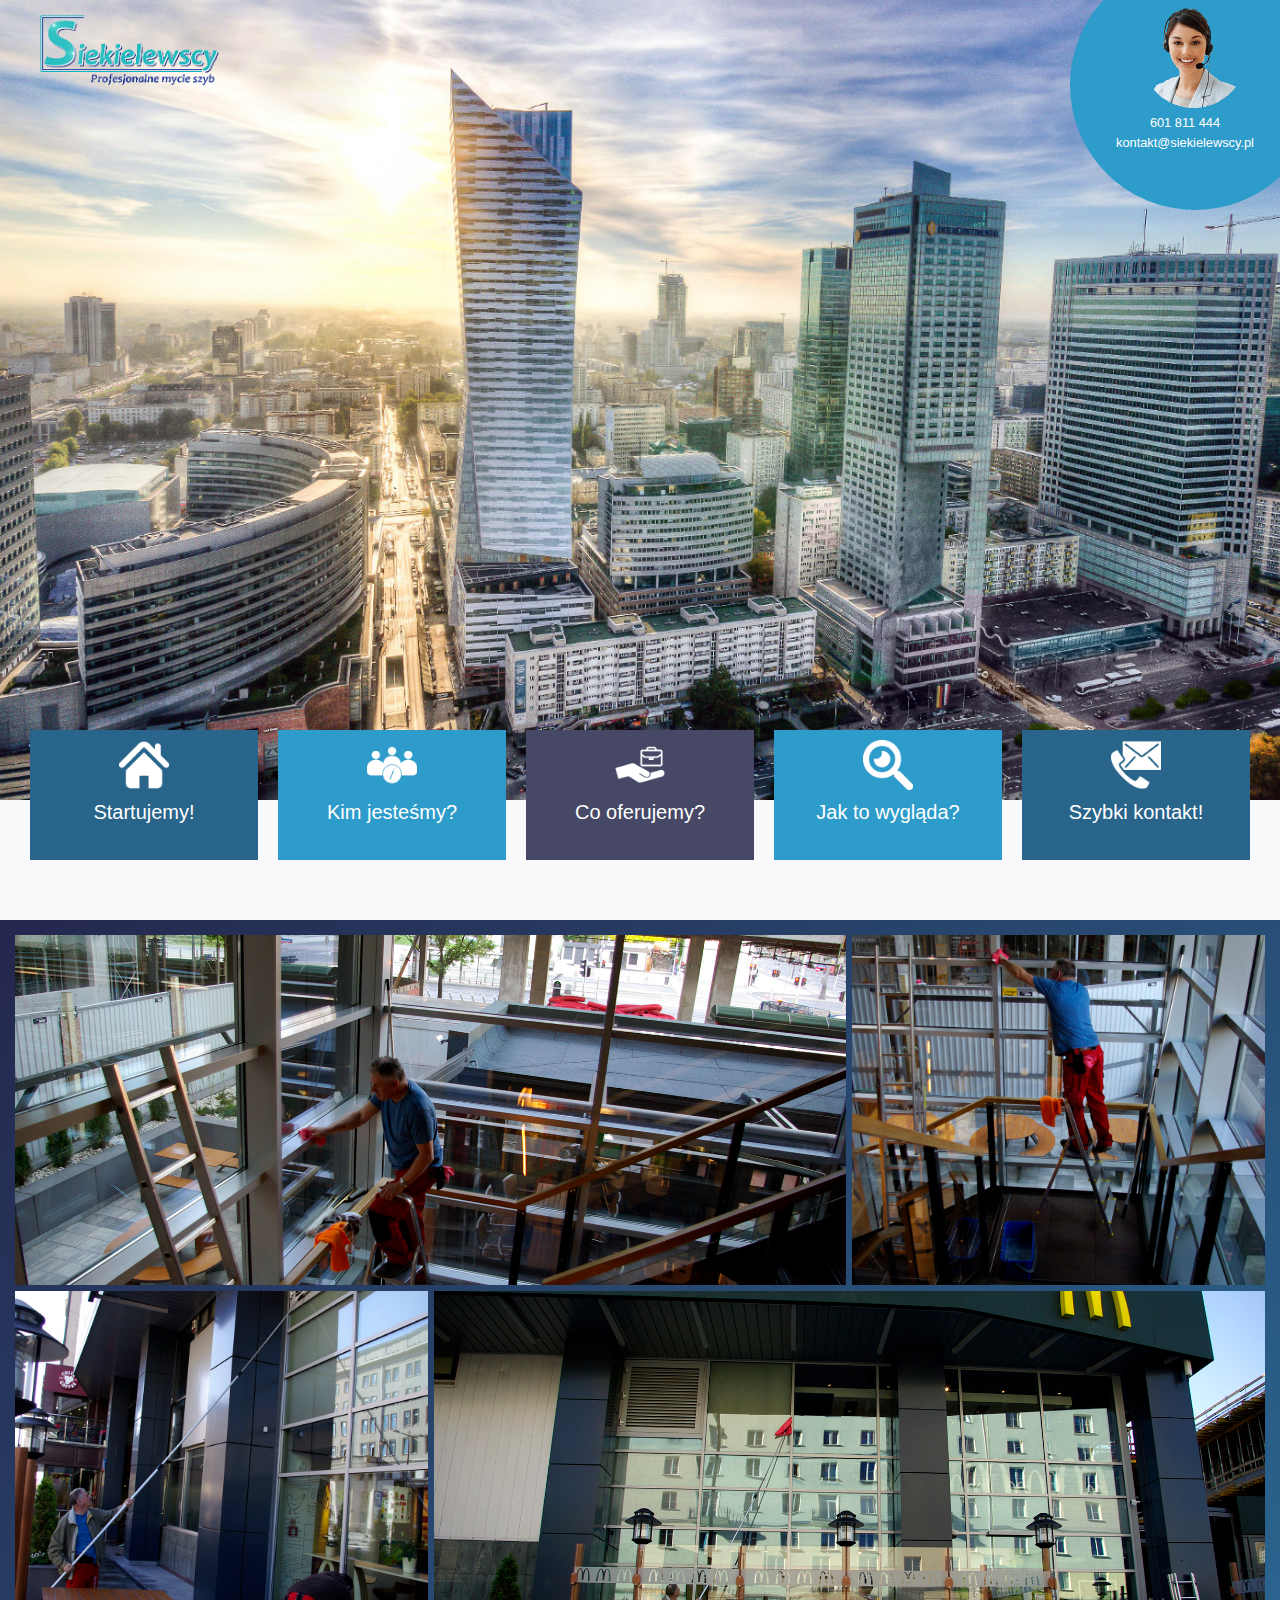
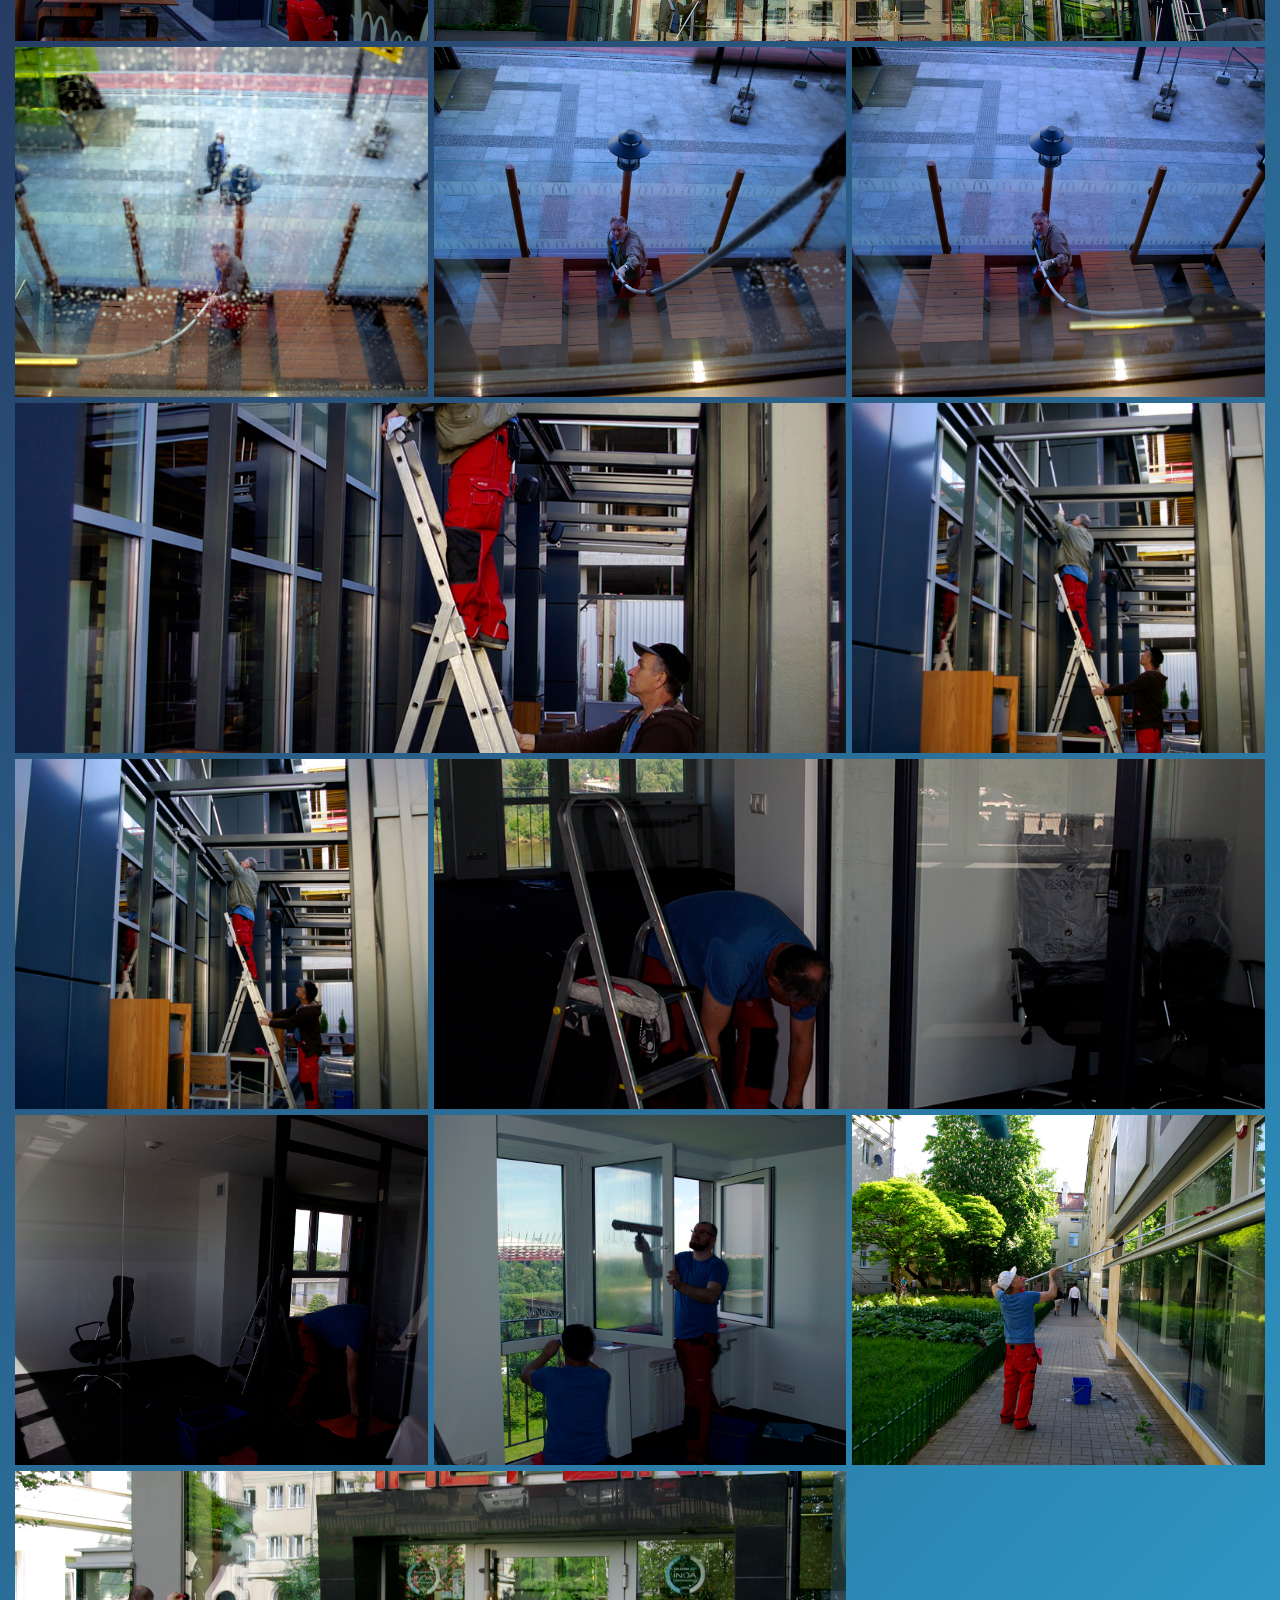
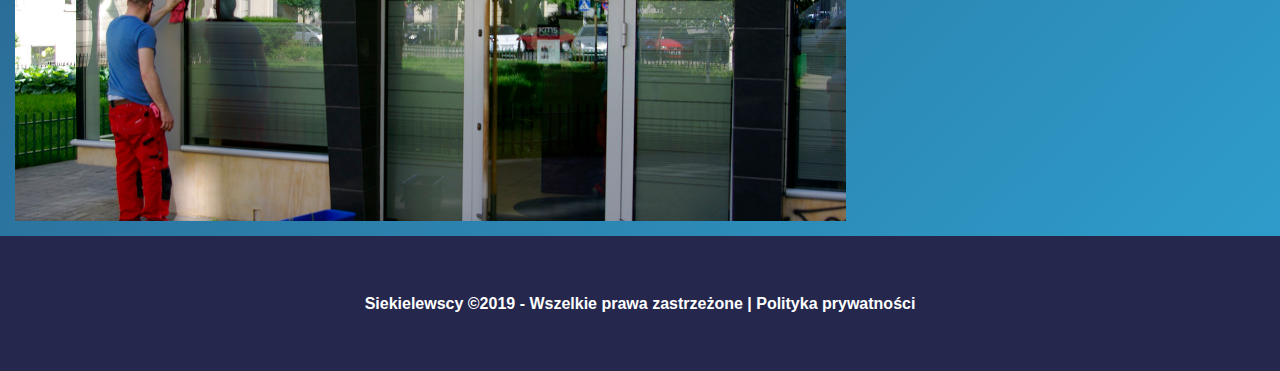
==== commit 3c1824cf: "Pozycjonowanie" ====
--- a/galeria.html
+++ b/galeria.html
@@ -5,10 +5,10 @@
   <meta charset="UTF-8">
   <meta name="viewport" content="width=device-width, initial-scale=1">
   <meta http-equiv="X-UA-Compatible" content="ie=edge">
-  <title>O nas - Siekielewscy</title>
-  <meta name="description" content="Mycie okien w Warszawie i okolicach. Mycie okien, witryn, przeszkleń, elewacji szklanych. Zabezpieczenie okien przed remontem i poremontowe doczyszczanie. 
-  Siekielewscy Profesjonalne Mycie Szyb 601 811 444" />
-  <meta name="keywords" content="Mycie szyb, Mycie okien warszawa, mycie przeszkleń, mycie witryn, profesjonalne, okna, okien, dokładne,">
+  <title>Galeria czystych okien - Siekielewscy</title>
+  <meta name="description" content="Galeria wyczyszczonych przez nas okien. Zadzwoń by zamówić usługę mycia okien, witryn, szyb oraz elewacji szklanych. 
+  Siekielewscy - Profesjonalne Mycie Szyb 601 811 444" />
+  <meta name="keywords" content="Mycie okien Warszawa, czyszczene szyb, czyste okna">
   <link rel="stylesheet" href="css/animate.css">
   <link rel="stylesheet" href="https://stackpath.bootstrapcdn.com/bootstrap/4.3.1/css/bootstrap.min.css">
   <link rel="stylesheet" href="https://use.fontawesome.com/releases/v5.7.2/css/all.css">
@@ -40,7 +40,6 @@
   <section class="menu onas">
     <div class="row menuContainer">
       <div class="col-5 col-md-3 col-lg menuElement animated">
-        <!-- <a href="index.html"></a> -->
         <div class="iconMenu"></div>
         <h5 class="animated">Startujemy!</h5>
         <h4 class="animated">Strona główna</h4>
@@ -68,124 +67,110 @@
     </div>
   </section>
 
-  <!-- <section class="gallery">
-
-        <div class="gallery-container">
-
-            <div class="img-container">
-                <img src="" alt="">
-            </div>
-
-        </div>
-
-    </section> -->
-
 
   <section class="gallery">
     <div class="row gal-container">
       <div class="col-md-8 col-sm-12 co-xs-12 gal-item">
         <div class="box">
-          <!-- <a href="img/zdjęcia do galerii/_G101524.JPG"> -->
-          <img src="img/zdjęcia do galerii/_G101524.JPG">
-          <!-- </a> -->
+          <img alt="Mycie okien w trudnodostępnych miejscach" src="img/zdj_galeria/_G101524.JPG">
         </div>
       </div>
       <div class="col-md-4 col-sm-6 co-xs-12 gal-item">
         <div class="box">
           <a href="#" data-toggle="modal" data-target="#2">
-            <img src="img/zdjęcia do galerii/_G101525.JPG">
+            <img alt="Mycie przeszkleń w trudnodostępnych miejscach" src="img/zdj_galeria/_G101525.JPG">
           </a>
         </div>
       </div>
       <div class="col-md-4 col-sm-6 co-xs-12 gal-item">
         <div class="box">
           <a href="#" data-toggle="modal" data-target="#3">
-            <img src="img/zdjęcia do galerii/_G101537.JPG">
+            <img alt="Mycie okien dla firm" src="img/zdj_galeria/_G101537.JPG">
           </a>
         </div>
       </div>
       <div class="col-md-8 col-sm-12 co-xs-12 gal-item">
         <div class="box">
           <a href="#" data-toggle="modal" data-target="#4">
-            <img src="img/zdjęcia do galerii/_G101545.JPG">
+            <img alt="Mycie okien w restauracjach" src="img/zdj_galeria/_G101545.JPG">
           </a>
         </div>
       </div>
       <div class="col-md-4 col-sm-6 co-xs-12 gal-item">
         <div class="box">
           <a href="#" data-toggle="modal" data-target="#5">
-            <img src="img/zdjęcia do galerii/_G101555.JPG">
+            <img alt="Czyszczenie brudnych okien" src="img/zdj_galeria/_G101555.JPG">
           </a>
         </div>
       </div>
       <div class="col-md-4 col-sm-6 co-xs-12 gal-item">
         <div class="box">
           <a href="#" data-toggle="modal" data-target="#6">
-            <img src="img/zdjęcia do galerii/_G101556.JPG">
-          </a>
-        </div>
-      </div>
-      <div class="col-md-4 col-sm-6 co-xs-12 gal-item">
-        <div class="box">
-          <a href="#" data-toggle="modal" data-target="#7">
-            <img src="img/zdjęcia do galerii/_G101557.JPG">
-          </a>
-        </div>
-      </div>
-
-      <div class="col-md-8 col-sm-12 co-xs-12 gal-item">
-        <div class="box">
-          <a href="#" data-toggle="modal" data-target="#7">
-            <img src="img/zdjęcia do galerii/_G101560.JPG">
-          </a>
-        </div>
-      </div>
-      <div class="col-md-4 col-sm-6 co-xs-12 gal-item">
-        <div class="box">
-          <a href="#" data-toggle="modal" data-target="#7">
-            <img src="img/zdjęcia do galerii/_G101564.JPG">
-          </a>
-        </div>
-      </div>
-      <div class="col-md-4 col-sm-6 co-xs-12 gal-item">
-        <div class="box">
-          <a href="#" data-toggle="modal" data-target="#7">
-            <img src="img/zdjęcia do galerii/_G101570.JPG">
-          </a>
-        </div>
-      </div>
-      <div class="col-md-8 col-sm-12 co-xs-12 gal-item">
-        <div class="box">
-          <a href="#" data-toggle="modal" data-target="#7">
-            <img src="img/zdjęcia do galerii/_G101581.JPG">
-          </a>
-        </div>
-      </div>
-      <div class="col-md-4 col-sm-6 co-xs-12 gal-item">
-        <div class="box">
-          <a href="#" data-toggle="modal" data-target="#7">
-            <img src="img/zdjęcia do galerii/_G101587.JPG">
-          </a>
-        </div>
-      </div>
-      <div class="col-md-4 col-sm-6 co-xs-12 gal-item">
-        <div class="box">
-          <a href="#" data-toggle="modal" data-target="#7">
-            <img src="img/zdjęcia do galerii/_G101608.JPG">
-          </a>
-        </div>
-      </div>
-      <div class="col-md-4 col-sm-6 co-xs-12 gal-item">
-        <div class="box">
-          <a href="#" data-toggle="modal" data-target="#7">
-            <img src="img/zdjęcia do galerii/_G101617.JPG">
-          </a>
-        </div>
-      </div>
-      <div class="col-md-8 col-sm-12 co-xs-12 gal-item">
-        <div class="box">
-          <a href="#" data-toggle="modal" data-target="#7">
-            <img src="img/zdjęcia do galerii/_G101630.JPG">
+            <img alt="Lśniące okna po umyciu" src="img/zdj_galeria/_G101556.JPG">
+          </a>
+        </div>
+      </div>
+      <div class="col-md-4 col-sm-6 co-xs-12 gal-item">
+        <div class="box">
+          <a href="#" data-toggle="modal" data-target="#7">
+            <img alt="Okna czyszczone profesjonalnie" src="img/zdj_galeria/_G101557.JPG">
+          </a>
+        </div>
+      </div>
+
+      <div class="col-md-8 col-sm-12 co-xs-12 gal-item">
+        <div class="box">
+          <a href="#" data-toggle="modal" data-target="#7">
+            <img alt="Mycie szyb z drabiny" src="img/zdj_galeria/_G101560.JPG">
+          </a>
+        </div>
+      </div>
+      <div class="col-md-4 col-sm-6 co-xs-12 gal-item">
+        <div class="box">
+          <a href="#" data-toggle="modal" data-target="#7">
+            <img alt="Czyszczenie szyb profesjonalnym sprzętem" src="img/zdj_galeria/_G101564.JPG">
+          </a>
+        </div>
+      </div>
+      <div class="col-md-4 col-sm-6 co-xs-12 gal-item">
+        <div class="box">
+          <a href="#" data-toggle="modal" data-target="#7">
+            <img alt="Mycie okien profesjonalnymi środkami czystości" src="img/zdj_galeria/_G101570.JPG">
+          </a>
+        </div>
+      </div>
+      <div class="col-md-8 col-sm-12 co-xs-12 gal-item">
+        <div class="box">
+          <a href="#" data-toggle="modal" data-target="#7">
+            <img alt="Mycie okien w biurach" src="img/zdj_galeria/_G101581.JPG">
+          </a>
+        </div>
+      </div>
+      <div class="col-md-4 col-sm-6 co-xs-12 gal-item">
+        <div class="box">
+          <a href="#" data-toggle="modal" data-target="#7">
+            <img alt="Doczyszczanie okien po remoncie" src="img/zdj_galeria/_G101587.JPG">
+          </a>
+        </div>
+      </div>
+      <div class="col-md-4 col-sm-6 co-xs-12 gal-item">
+        <div class="box">
+          <a href="#" data-toggle="modal" data-target="#7">
+            <img alt="Pielęgnacja szyb zapewnia długotrwały efekt czystości" src="img/zdj_galeria/_G101608.JPG">
+          </a>
+        </div>
+      </div>
+      <div class="col-md-4 col-sm-6 co-xs-12 gal-item">
+        <div class="box">
+          <a href="#" data-toggle="modal" data-target="#7">
+            <img alt="Mycie okien w instytucjach państwowych" src="img/zdj_galeria/_G101617.JPG">
+          </a>
+        </div>
+      </div>
+      <div class="col-md-8 col-sm-12 co-xs-12 gal-item">
+        <div class="box">
+          <a href="#" data-toggle="modal" data-target="#7">
+            <img alt="Mycie okien w barach" src="img/zdj_galeria/_G101630.JPG">
           </a>
         </div>
       </div>
@@ -193,10 +178,9 @@
   </section>
   <div class="bg-modal">
     <div class="modal-content">
-      <!-- <div class="close">+</div> -->
       <div class="box">
-      <img src="img/zdjęcia do galerii/_G101630.JPG" alt="">
-    </div>
+        <img alt="Czyszczenie witryn" src="img/zdj_galeria/_G101630.JPG" alt="">
+      </div>
     </div>
   </div>
 
--- a/css/headerStyle.css
+++ b/css/headerStyle.css
@@ -1,4 +1,3 @@
-@charset "UTF-8";
 @import url("https://fonts.googleapis.com/css?family=Open+Sans:400,400i,600,600i,700,700i&subset=latin-ext");
 * {
   margin: 0;
@@ -23,7 +22,6 @@
 
 body {
   background-color: rgba(193, 200, 228, 0.1);
-  max-width: 1920px;
   margin: 0 auto; }
 
 a {
@@ -176,12 +174,16 @@
   height: 100vh !important; }
   section.banner div.bd-example {
     height: 100vh;
-    position: absolute; }
+    position: absolute;
+    width: 100%; }
     section.banner div.bd-example div#carouselExampleCaptions ol {
       margin-bottom: 250px; }
       @media (max-width: 991px) {
         section.banner div.bd-example div#carouselExampleCaptions ol {
           top: 150px; } }
+      @media (max-width: 500px) {
+        section.banner div.bd-example div#carouselExampleCaptions ol {
+          top: 200px; } }
     section.banner div.bd-example div#carouselExampleCaptions div.carousel-inner {
       height: 100vh; }
       section.banner div.bd-example div#carouselExampleCaptions div.carousel-inner div.carousel-item {
@@ -197,16 +199,27 @@
               bottom: -250px;
               left: 5%;
               right: 5%; } }
+          @media (max-width: 500px) {
+            section.banner div.bd-example div#carouselExampleCaptions div.carousel-inner div.carousel-item div.carousel-caption {
+              bottom: -180px;
+              left: 5%;
+              right: 5%; } }
           section.banner div.bd-example div#carouselExampleCaptions div.carousel-inner div.carousel-item div.carousel-caption h5 {
             font-size: 2rem;
             letter-spacing: 0.2rem;
             -webkit-animation-delay: 0.2s;
                     animation-delay: 0.2s; }
+            @media (max-width: 500px) {
+              section.banner div.bd-example div#carouselExampleCaptions div.carousel-inner div.carousel-item div.carousel-caption h5 {
+                font-size: 1.5rem; } }
           section.banner div.bd-example div#carouselExampleCaptions div.carousel-inner div.carousel-item div.carousel-caption p {
             padding-top: 30px;
             font-size: 1.3rem;
             -webkit-animation-delay: 0.3s;
                     animation-delay: 0.3s; }
+            @media (max-width: 500px) {
+              section.banner div.bd-example div#carouselExampleCaptions div.carousel-inner div.carousel-item div.carousel-caption p {
+                font-size: 1rem; } }
           section.banner div.bd-example div#carouselExampleCaptions div.carousel-inner div.carousel-item div.carousel-caption button {
             display: none;
             font-size: 1.3rem;
@@ -720,7 +733,7 @@
   width: 100%;
   position: absolute;
   background-attachment: fixed;
-  background: url("../img/zdjęcia do galerii/nowa.jpg");
+  background: url("../img/zdj_galeria/nowa.jpg");
   background-repeat: no-repeat;
   background-position: center center;
   background-size: cover;
@@ -802,4 +815,16 @@
   .text-container h4 {
     margin: 30px 0 15px 0; }
 
-/*# sourceMappingURL=[data-uri] */
+section.banner h1 {
+  font-size: 2rem; }
+  @media (max-width: 500px) {
+    section.banner h1 {
+      font-size: 1.5rem; } }
+
+section.banner h2 {
+  font-size: 1.3rem; }
+  @media (max-width: 500px) {
+    section.banner h2 {
+      font-size: 1rem; } }
+
+/*# sourceMappingURL=[data-uri] */
